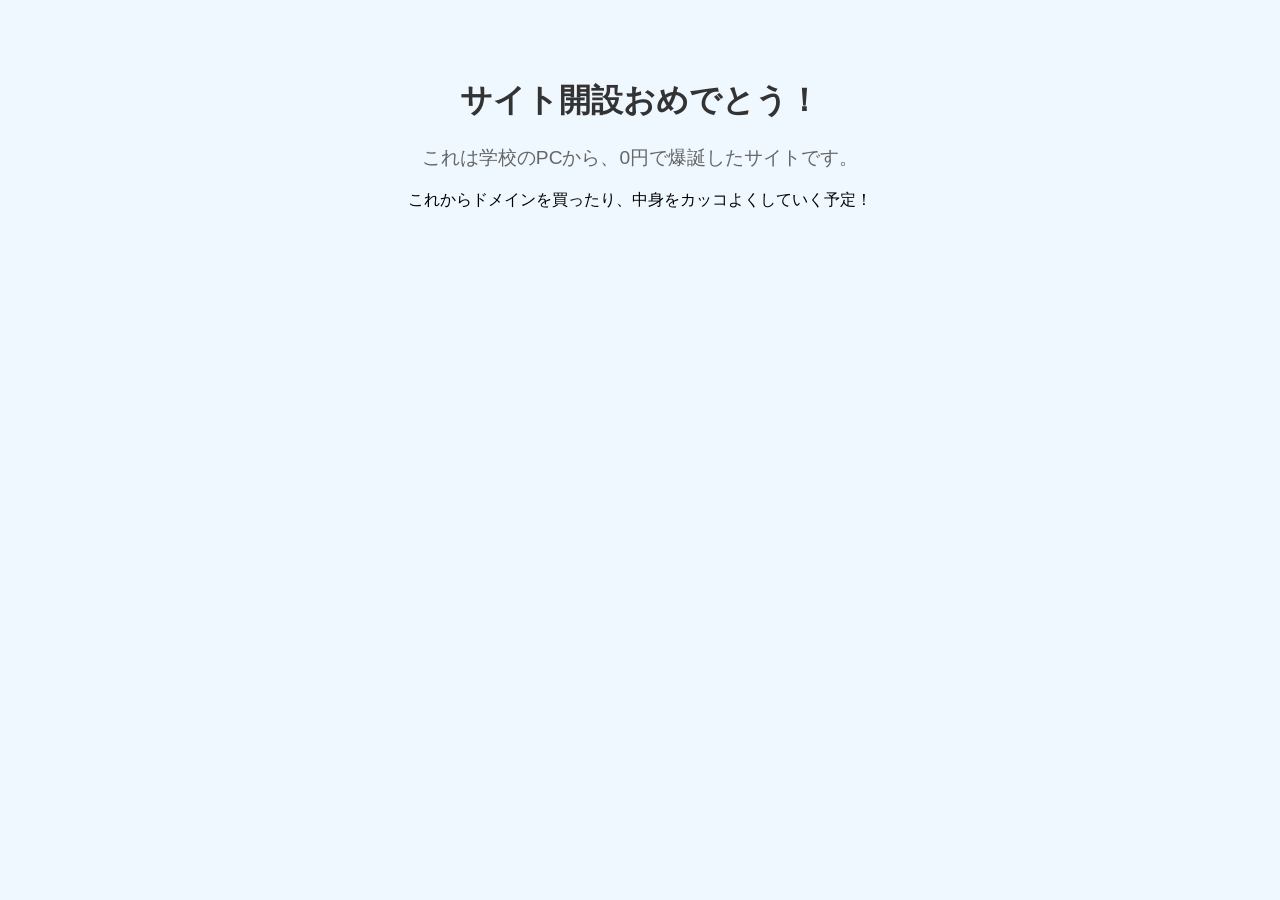
==== index.html @ fcaa3f61 "Create index.html" ====
<!DOCTYPE html>
<html lang="ja">
<head>
    <meta charset="UTF-8">
    <title>俺の最強ドメインへの道</title>
    <style>
        body { font-family: sans-serif; text-align: center; background-color: #f0f8ff; padding-top: 50px; }
        h1 { color: #333; }
        .message { font-size: 1.2rem; color: #666; }
    </style>
</head>
<body>
    <h1>サイト開設おめでとう！</h1>
    <p class="message">これは学校のPCから、0円で爆誕したサイトです。</p>
    <p>これからドメインを買ったり、中身をカッコよくしていく予定！</p>
</body>
</html>
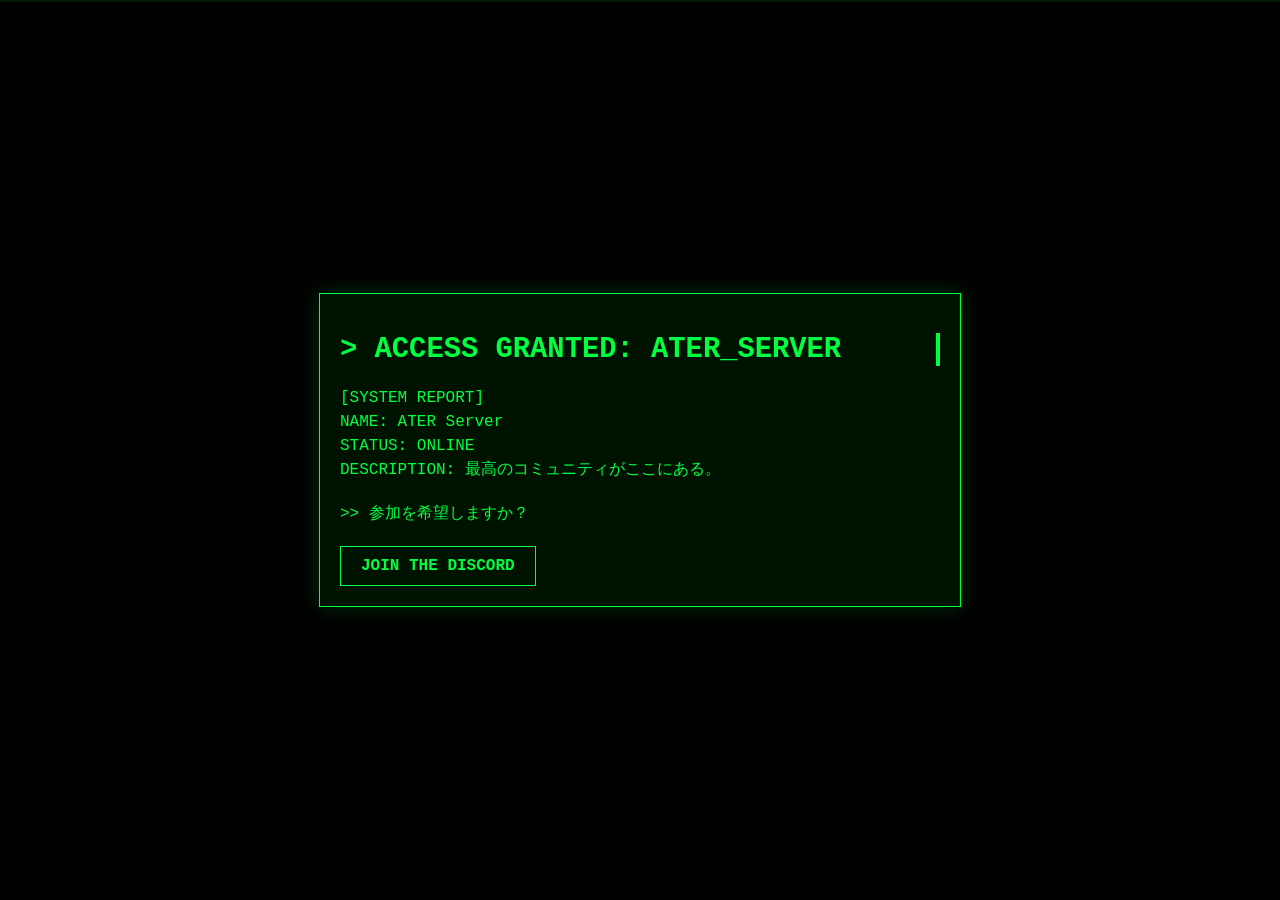
==== commit 8cdfe74f: "index.html" ====
--- a/index.html
+++ b/index.html
@@ -2,16 +2,90 @@
 <html lang="ja">
 <head>
     <meta charset="UTF-8">
-    <title>俺の最強ドメインへの道</title>
+    <meta name="viewport" content="width=device-width, initial-scale=1.0">
+    <title>TERMINAL - ATER Server</title>
     <style>
-        body { font-family: sans-serif; text-align: center; background-color: #f0f8ff; padding-top: 50px; }
-        h1 { color: #333; }
-        .message { font-size: 1.2rem; color: #666; }
+        /* ハッカー風デザイン設定 */
+        body {
+            background-color: #000; /* 真っ黒 */
+            color: #00ff41; /* マトリックス風の緑 */
+            font-family: 'Courier New', Courier, monospace;
+            display: flex;
+            justify-content: center;
+            align-items: center;
+            height: 100vh;
+            margin: 0;
+            overflow: hidden;
+        }
+
+        .terminal {
+            width: 90%;
+            max-width: 600px;
+            background: rgba(0, 20, 0, 0.9);
+            padding: 20px;
+            border: 1px solid #00ff41;
+            box-shadow: 0 0 20px rgba(0, 255, 65, 0.2);
+            position: relative;
+        }
+
+        /* タイピング風アニメーション */
+        .typing {
+            overflow: hidden;
+            white-space: nowrap;
+            border-right: .15em solid #00ff41;
+            animation: typing 3.5s steps(40, end), blink-caret .75s step-end infinite;
+        }
+
+        @keyframes typing { from { width: 0 } to { width: 100% } }
+        @keyframes blink-caret { from, to { border-color: transparent } 50% { border-color: #00ff41 } }
+
+        h1 { font-size: 1.8rem; margin-bottom: 20px; }
+        p { line-height: 1.5; margin-bottom: 20px; }
+
+        /* Discordボタン */
+        .discord-btn {
+            display: inline-block;
+            background-color: transparent;
+            color: #00ff41;
+            border: 1px solid #00ff41;
+            padding: 10px 20px;
+            text-decoration: none;
+            font-weight: bold;
+            transition: 0.3s;
+            cursor: pointer;
+        }
+
+        .discord-btn:hover {
+            background-color: #00ff41;
+            color: #000;
+            box-shadow: 0 0 15px #00ff41;
+        }
+
+        .scanline {
+            width: 100%;
+            height: 2px;
+            background: rgba(0, 255, 65, 0.1);
+            position: absolute;
+            top: 0;
+            left: 0;
+            animation: scanline 4s linear infinite;
+        }
+
+        @keyframes scanline { 0% { top: 0; } 100% { top: 100%; } }
     </style>
 </head>
 <body>
-    <h1>サイト開設おめでとう！</h1>
-    <p class="message">これは学校のPCから、0円で爆誕したサイトです。</p>
-    <p>これからドメインを買ったり、中身をカッコよくしていく予定！</p>
+    <div class="scanline"></div>
+    <div class="terminal">
+        <h1 class="typing">> ACCESS GRANTED: ATER_SERVER</h1>
+        <p>
+            [SYSTEM REPORT]<br>
+            NAME: ATER Server<br>
+            STATUS: ONLINE<br>
+            DESCRIPTION: 最高のコミュニティがここにある。
+        </p>
+        <p>>> 参加を希望しますか？</p>
+        <a href="https://discord.gg/qYDzxak9" class="discord-btn" target="_blank">JOIN THE DISCORD</a>
+    </div>
 </body>
 </html>
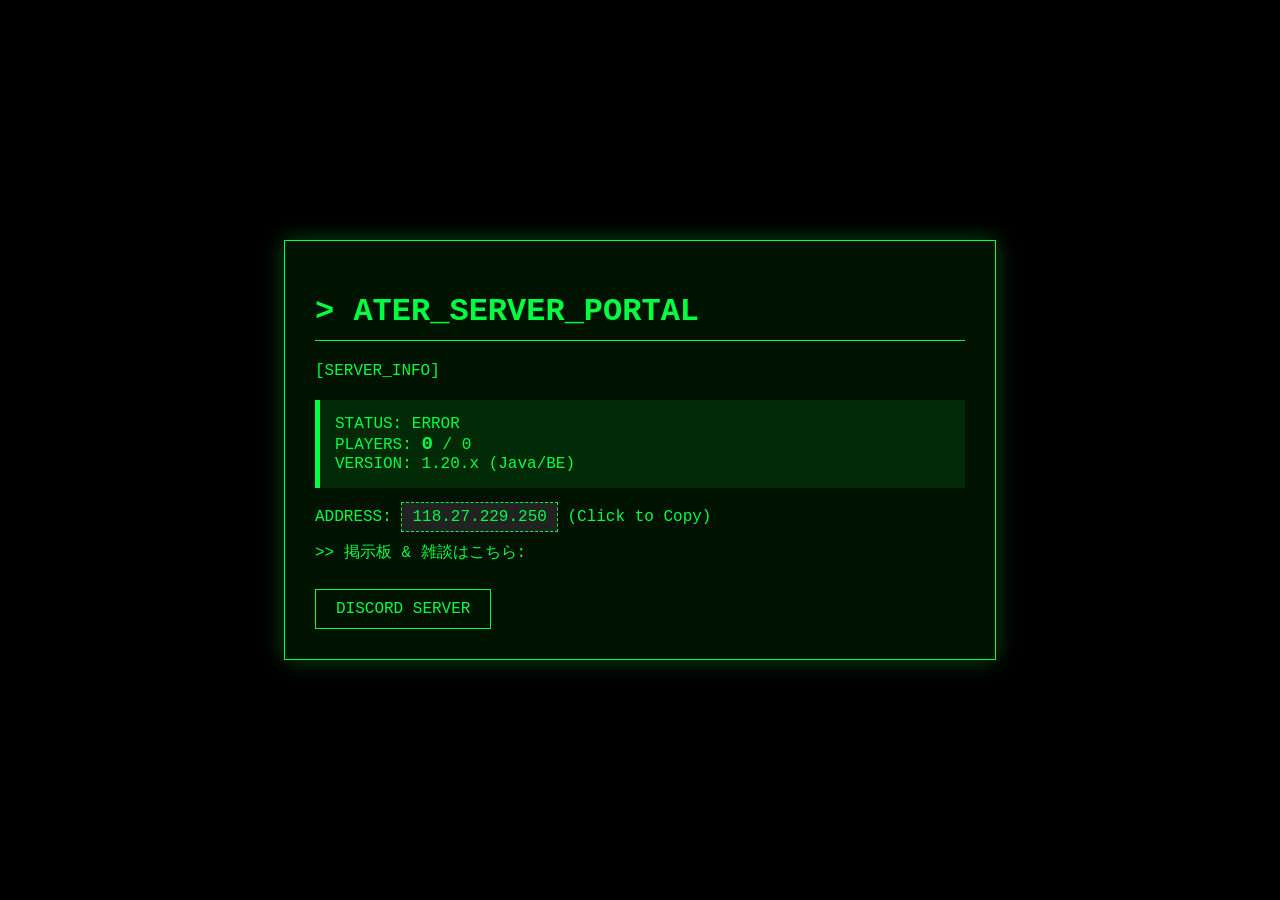
==== commit 637b494b: "Update index.html" ====
--- a/index.html
+++ b/index.html
@@ -3,89 +3,108 @@
 <head>
     <meta charset="UTF-8">
     <meta name="viewport" content="width=device-width, initial-scale=1.0">
-    <title>TERMINAL - ATER Server</title>
+    <title>ATER SERVER - STATUS</title>
     <style>
-        /* ハッカー風デザイン設定 */
         body {
-            background-color: #000; /* 真っ黒 */
-            color: #00ff41; /* マトリックス風の緑 */
+            background-color: #000;
+            color: #00ff41;
             font-family: 'Courier New', Courier, monospace;
             display: flex;
             justify-content: center;
             align-items: center;
-            height: 100vh;
+            min-height: 100vh;
             margin: 0;
-            overflow: hidden;
         }
 
         .terminal {
             width: 90%;
-            max-width: 600px;
-            background: rgba(0, 20, 0, 0.9);
-            padding: 20px;
+            max-width: 650px;
+            background: rgba(0, 20, 0, 0.95);
+            padding: 30px;
             border: 1px solid #00ff41;
-            box-shadow: 0 0 20px rgba(0, 255, 65, 0.2);
-            position: relative;
+            box-shadow: 0 0 20px rgba(0, 255, 65, 0.3);
         }
 
-        /* タイピング風アニメーション */
-        .typing {
-            overflow: hidden;
-            white-space: nowrap;
-            border-right: .15em solid #00ff41;
-            animation: typing 3.5s steps(40, end), blink-caret .75s step-end infinite;
+        h1 { border-bottom: 1px solid #00ff41; padding-bottom: 10px; }
+
+        .status-box {
+            background: rgba(0, 255, 65, 0.1);
+            padding: 15px;
+            margin: 20px 0;
+            border-left: 5px solid #00ff41;
         }
 
-        @keyframes typing { from { width: 0 } to { width: 100% } }
-        @keyframes blink-caret { from, to { border-color: transparent } 50% { border-color: #00ff41 } }
+        .ip-address {
+            background: #222;
+            padding: 5px 10px;
+            cursor: pointer;
+            border: 1px dashed #00ff41;
+        }
 
-        h1 { font-size: 1.8rem; margin-bottom: 20px; }
-        p { line-height: 1.5; margin-bottom: 20px; }
+        .ip-address:hover { background: #333; }
 
-        /* Discordボタン */
         .discord-btn {
             display: inline-block;
-            background-color: transparent;
             color: #00ff41;
             border: 1px solid #00ff41;
             padding: 10px 20px;
             text-decoration: none;
-            font-weight: bold;
-            transition: 0.3s;
-            cursor: pointer;
+            margin-top: 10px;
         }
 
-        .discord-btn:hover {
-            background-color: #00ff41;
-            color: #000;
-            box-shadow: 0 0 15px #00ff41;
-        }
-
-        .scanline {
-            width: 100%;
-            height: 2px;
-            background: rgba(0, 255, 65, 0.1);
-            position: absolute;
-            top: 0;
-            left: 0;
-            animation: scanline 4s linear infinite;
-        }
-
-        @keyframes scanline { 0% { top: 0; } 100% { top: 100%; } }
+        .discord-btn:hover { background: #00ff41; color: #000; }
+        
+        #online-count { font-weight: bold; font-size: 1.2em; }
     </style>
 </head>
 <body>
-    <div class="scanline"></div>
     <div class="terminal">
-        <h1 class="typing">> ACCESS GRANTED: ATER_SERVER</h1>
-        <p>
-            [SYSTEM REPORT]<br>
-            NAME: ATER Server<br>
-            STATUS: ONLINE<br>
-            DESCRIPTION: 最高のコミュニティがここにある。
-        </p>
-        <p>>> 参加を希望しますか？</p>
-        <a href="https://discord.gg/qYDzxak9" class="discord-btn" target="_blank">JOIN THE DISCORD</a>
+        <h1>> ATER_SERVER_PORTAL</h1>
+        
+        <p>[SERVER_INFO]</p>
+        <div class="status-box">
+            STATUS: <span id="status">CHECKING...</span><br>
+            PLAYERS: <span id="online-count">0</span> / <span id="max-count">0</span><br>
+            VERSION: 1.20.x (Java/BE)
+        </div>
+
+        <p>ADDRESS: <span class="ip-address" onclick="copyIP()">118.27.229.250</span> (Click to Copy)</p>
+
+        <p>>> 掲示板 & 雑談はこちら:</p>
+        <a href="https://discord.gg/qYDzxak9" class="discord-btn" target="_blank">DISCORD SERVER</a>
     </div>
+
+    <script>
+        // サーバー情報を取得する関数
+        async function updateStatus() {
+            try {
+                const response = await fetch('https://api.mcstatus.io/v2/status/java/118.27.229.250');
+                const data = await response.json();
+                
+                if (data.online) {
+                    document.getElementById('status').innerText = 'ONLINE';
+                    document.getElementById('status').style.color = '#00ff41';
+                    document.getElementById('online-count').innerText = data.players.online;
+                    document.getElementById('max-count').innerText = data.players.max;
+                } else {
+                    document.getElementById('status').innerText = 'OFFLINE';
+                    document.getElementById('status').style.color = '#ff0000';
+                }
+            } catch (error) {
+                document.getElementById('status').innerText = 'ERROR';
+            }
+        }
+
+        // IPをコピーする機能
+        function copyIP() {
+            navigator.clipboard.writeText('118.27.229.250');
+            alert('IPアドレスをコピーしました！');
+        }
+
+        // ページ読み込み時に実行
+        updateStatus();
+        // 60秒ごとに更新
+        setInterval(updateStatus, 60000);
+    </script>
 </body>
 </html>
